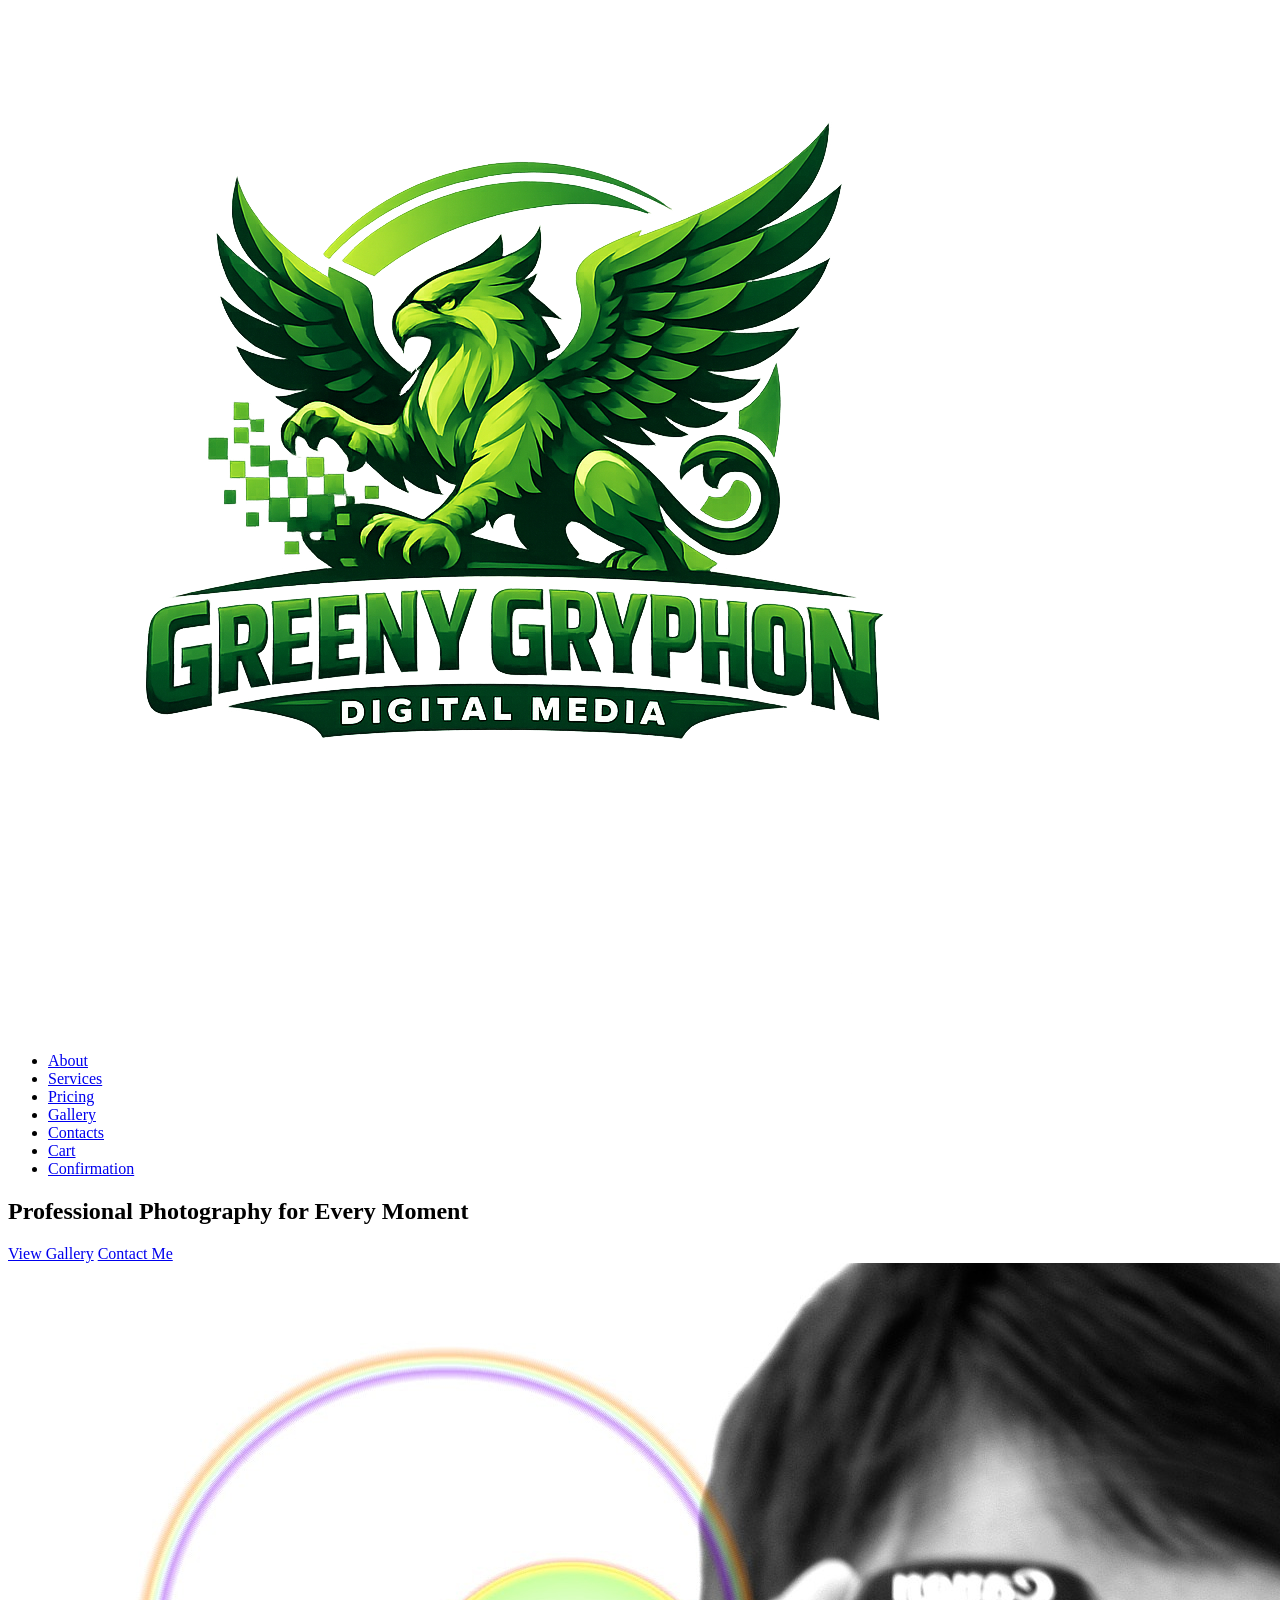
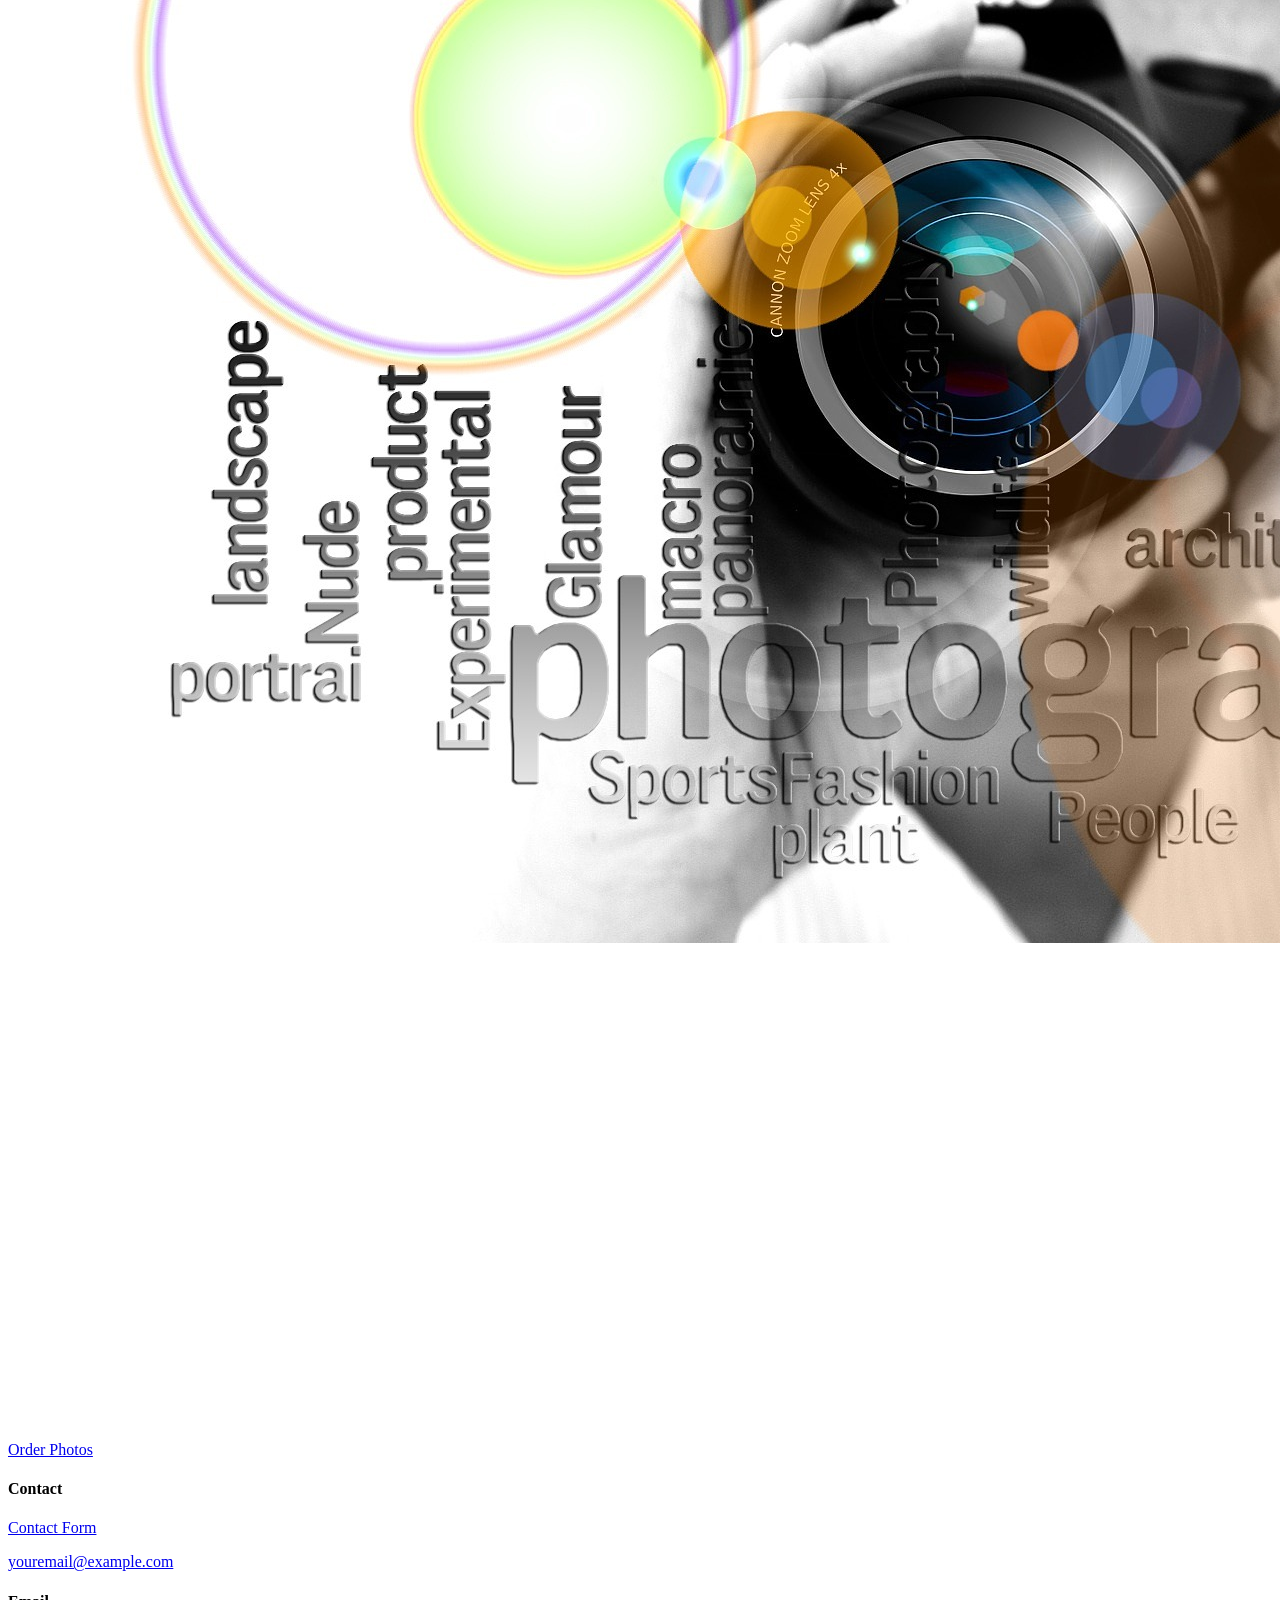
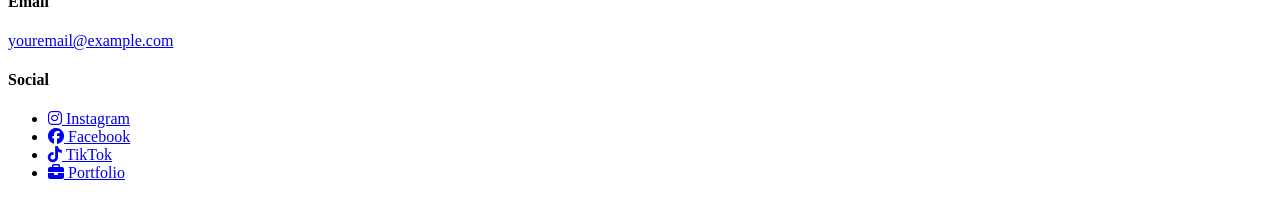
==== index.html @ da5072bf "Rename 01-index.html to index.html" ====
<!DOCTYPE html>
<html lang="en">
<head>
    <meta charset="UTF-8">
    <meta name="viewport" content="width=device-width, initial-scale=1.0">
    <title>Greeny Gryphon Photography</title>

    <!-- Global Styles -->
    <link rel="stylesheet" href="css/global.css">
    <link rel="stylesheet" href="css/grid.css">
    <link rel="stylesheet" href="css/styles.css">
    <link rel="stylesheet" href="https://cdnjs.cloudflare.com/ajax/libs/font-awesome/6.5.0/css/all.min.css">

    <!-- Page-Specific Styles -->
    <link rel="stylesheet" href="css/pages/01-index.css">
</head>

<body class="page-wrapper">

<header>
    <nav class="main-nav">
        <div class="nav-container">

            <!-- LOGO -->
            <a href="01-index.html" class="logo">
                <img src="images/logo.png" alt="Greeny Gryphon Logo">
            </a>

            <!-- NAVIGATION LINKS -->
<ul class="nav-links">
    <li><a href="09-about.html">About</a></li>
    <li><a href="02-services.html">Services</a></li>
    <li><a href="08-pricing.html">Pricing</a></li>
    <li><a href="03-gallery.html" class="active">Gallery</a></li>
    <li><a href="10-contacts.html">Contacts</a></li>
    <li><a href="04-cart.html">Cart</a></li>
    <li><a href="07-confirmation.html">Confirmation</a></li>
</ul>

        </div>
    </nav>
</header>

<main>

    <!-- ===========================
     HERO SECTION
============================ -->
<section class="container mt-xl hero">

    <div class="col-12 text-center">
        <h1 class="hero-title">Professional Photography for Every Moment</h1>

        <div class="mt-md">
            <a href="03-gallery.html" class="btn">View Gallery</a>
            <a href="10-contacts.html" class="btn btn-outline mt-sm">Contact Me</a>
        </div>

        <!-- TOP HERO IMAGE BOX -->
        <div class="hero-photo-box">
            <img src="images/photo1.jpg" alt="Hero Photo">
        </div>

        <!-- BOTTOM VIDEO BOX -->
<div class="hero-photo-box" style="margin-top:40px;">
    <iframe 
        width="100%" 
        height="450" 
        src="https://www.youtube.com/embed/cy7-Rr8dIrM"
        title="Photography First | X-T5 Promo Video | Fujifilm"
        frameborder="0"
        allowfullscreen>
    </iframe>
</div>

</section>

    <!-- ===========================
         ORDER PHOTOS CTA
    ============================ -->
    <section class="container mt-xl mb-xl">
        <div class="col-12 text-center">
            <a href="04-cart.html" class="btn">Order Photos</a>
        </div>
    </section>

</main>

<footer class="site-footer">
    <div class="footer-container">

        <div class="footer-section">
            <h4>Contact</h4>
            <p><a href="10-contacts.html">Contact Form</a></p>
            <p><a href="mailto:youremail@example.com">youremail@example.com</a></p>
        </div>

        <div class="footer-section">
            <h4>Email</h4>
            <p><a href="mailto:youremail@example.com">youremail@example.com</a></p>
        </div>

        <div class="footer-section social-section">
            <h4>Social</h4>
            <ul class="social-links">
                <li><a href="#"><i class="fa-brands fa-instagram"></i> Instagram</a></li>
                <li><a href="#"><i class="fa-brands fa-facebook"></i> Facebook</a></li>
                <li><a href="#"><i class="fa-brands fa-tiktok"></i> TikTok</a></li>
                <li><a href="#"><i class="fa-solid fa-briefcase"></i> Portfolio</a></li>
            </ul>
        </div>

    </div>
</footer>

</body>
</html>
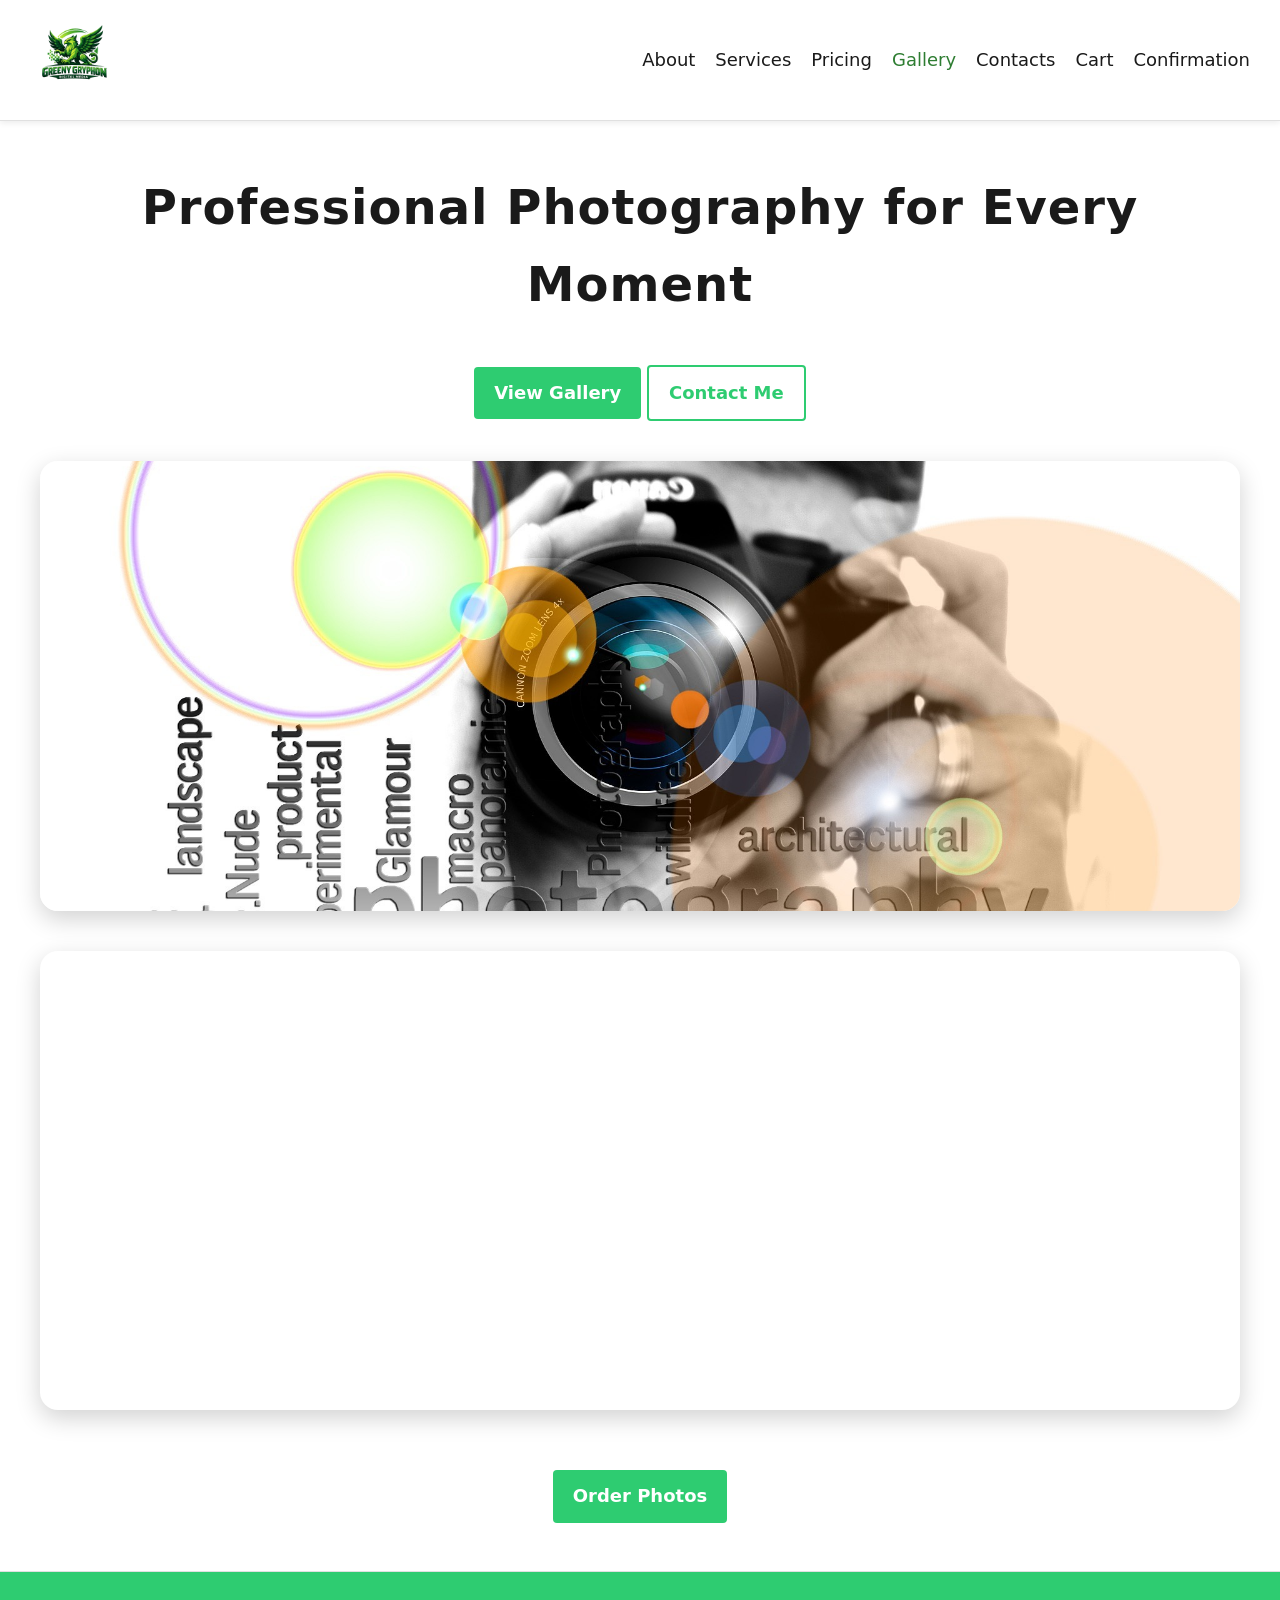
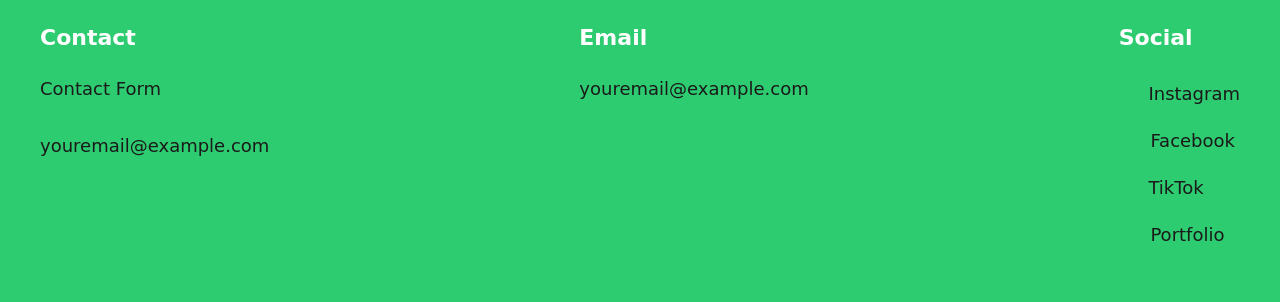
==== commit a5d306ed: "Fix HTML structure and update stylesheet links" ====
--- a/index.html
+++ b/index.html
@@ -6,9 +6,10 @@
     <title>Greeny Gryphon Photography</title>
 
     <!-- Global Styles -->
-    <link rel="stylesheet" href="css/global.css">
-    <link rel="stylesheet" href="css/grid.css">
-    <link rel="stylesheet" href="css/styles.css">
+    <link rel="stylesheet" href="global.css">
+    <link rel="stylesheet" href="grid.css">
+    <link rel="stylesheet" href="styles.css">
+    <link rel="stylesheet" href="01-index.css">
     <link rel="stylesheet" href="https://cdnjs.cloudflare.com/ajax/libs/font-awesome/6.5.0/css/all.min.css">
 
     <!-- Page-Specific Styles -->
--- a/global.css
+++ b/global.css
@@ -0,0 +1,361 @@
+/* =========================================
+   GLOBAL RESET
+========================================= */
+
+* {
+  margin: 0;
+  padding: 0;
+  box-sizing: border-box;
+}
+
+html {
+  scroll-behavior: smooth;
+}
+
+/* =========================================
+   GLOBAL VARIABLES
+========================================= */
+
+:root {
+  /* Colors */
+  --background: #ffffff;
+  --text: #222222;
+  --text-light: #555555;
+  --primary: #111111;
+  --primary-hover: #333333;
+  --border: #e5e5e5;
+
+  /* Brand Colors */
+  --color-primary: #2e7d32;
+  --color-primary-light: #4caf50;
+  --color-dark: #1a1a1a;
+  --color-light: #ffffff;
+  --color-gray-100: #f5f5f5;
+  --color-gray-300: #e0e0e0;
+  --color-gray-600: #757575;
+
+  /* Typography */
+  --font-family: "Inter", sans-serif;
+  --h1: 48px;
+  --h2: 36px;
+  --h3: 28px;
+  --h4: 22px;
+  --body: 18px;
+  --small: 14px;
+
+  /* Spacing Scale */
+  --space-xxs: 4px;
+  --space-xs: 8px;
+  --space-sm: 12px;
+  --space-md: 20px;
+  --space-lg: 32px;
+  --space-xl: 48px;
+  --space-xxl: 72px;
+
+  /* Radius */
+  --radius-sm: 4px;
+  --radius-md: 6px;
+  --radius-lg: 10px;
+
+  /* Shadows */
+  --shadow-sm: 0 2px 6px rgba(0,0,0,0.08);
+  --shadow-md: 0 4px 12px rgba(0,0,0,0.12);
+
+  /* Transitions */
+  --transition: 0.2s ease;
+}
+
+/* =========================================
+   BASE ELEMENT STYLES
+========================================= */
+
+body {
+  font-family: var(--font-family);
+  font-size: var(--body);
+  line-height: 1.6;
+  color: var(--text);
+  background: var(--background);
+}
+
+h1 {
+  font-size: var(--h1);
+  font-weight: 700;
+  margin-bottom: var(--space-md);
+}
+
+h2 {
+  font-size: var(--h2);
+  font-weight: 600;
+  margin-bottom: var(--space-sm);
+}
+
+h3 {
+  font-size: var(--h3);
+  font-weight: 600;
+  margin-bottom: var(--space-xs);
+}
+
+h4 {
+  font-size: var(--h4);
+  font-weight: 600;
+  margin-bottom: var(--space-xs);
+}
+
+p {
+  margin-bottom: var(--space-md);
+  color: var(--text-light);
+}
+
+a {
+  color: inherit;
+  text-decoration: none;
+  transition: var(--transition);
+}
+
+a:hover {
+  opacity: 0.7;
+}
+
+/* =========================================
+   BUTTON SYSTEM
+========================================= */
+
+.btn {
+  display: inline-block;
+  padding: var(--space-sm) var(--space-md);
+  background: var(--primary);
+  color: #fff;
+  border-radius: var(--radius-md);
+  font-weight: 600;
+  text-decoration: none;
+  transition: var(--transition);
+}
+
+.btn:hover {
+  background: var(--primary-hover);
+}
+
+.btn-outline {
+  background: transparent;
+  border: 2px solid var(--primary);
+  color: var(--primary);
+}
+
+.btn-outline:hover {
+  background: var(--primary);
+  color: #fff;
+}
+
+/* =========================================
+   PAGE WRAPPER
+========================================= */
+
+.page-wrapper {
+  display: flex;
+  flex-direction: column;
+  min-height: 100vh;
+}
+
+main {
+  flex: 1;
+  padding: var(--space-xl) 0;
+}
+
+/* =========================================
+   UTILITY CLASSES
+========================================= */
+
+/* Text alignment */
+.text-center { text-align: center; }
+.text-right  { text-align: right; }
+
+/* Margin utilities */
+.mt-xxs { margin-top: var(--space-xxs); }
+.mt-xs  { margin-top: var(--space-xs); }
+.mt-sm  { margin-top: var(--space-sm); }
+.mt-md  { margin-top: var(--space-md); }
+.mt-lg  { margin-top: var(--space-lg); }
+.mt-xl  { margin-top: var(--space-xl); }
+
+.mb-xxs { margin-bottom: var(--space-xxs); }
+.mb-xs  { margin-bottom: var(--space-xs); }
+.mb-sm  { margin-bottom: var(--space-sm); }
+.mb-md  { margin-bottom: var(--space-md); }
+.mb-lg  { margin-bottom: var(--space-lg); }
+.mb-xl  { margin-bottom: var(--space-xl); }
+
+/* Flex utilities */
+.flex { display: flex; }
+.flex-center { display: flex; justify-content: center; align-items: center; }
+.flex-between { display: flex; justify-content: space-between; align-items: center; }
+.flex-column { display: flex; flex-direction: column; }
+
+/* Width helpers */
+.w-100 { width: 100%; }
+.max-w-sm { max-width: 500px; }
+.max-w-md { max-width: 800px; }
+.max-w-lg { max-width: 1200px; }
+
+/* Borders */
+.border { border: 1px solid var(--border); }
+.rounded { border-radius: var(--radius-md); }
+
+/* =========================================
+   GLOBAL COMPONENTS
+========================================= */
+
+/* Cards (pricing, services, touch-ups, etc.) */
+.pricing-card,
+.service-card,
+.touchup-card,
+.order-summary,
+.cart-item,
+.contact-form,
+.contact-info {
+  background: var(--color-light);
+  border: 1px solid var(--color-gray-300);
+  border-radius: var(--radius-md);
+  box-shadow: var(--shadow-sm);
+  padding: var(--space-md);
+}
+
+/* =========================================
+   NAVIGATION
+========================================= */
+
+.main-nav {
+  background: var(--color-light);
+  border-bottom: 1px solid var(--color-gray-300);
+  padding: var(--space-md) 0;
+  box-shadow: var(--shadow-sm);
+}
+
+.nav-container {
+  display: flex;
+  justify-content: space-between;
+  align-items: center;
+}
+
+.nav-links {
+  display: flex;
+  gap: var(--space-md);
+  list-style: none;
+}
+
+.nav-links a {
+  text-decoration: none;
+  color: var(--color-dark);
+  font-weight: 500;
+  transition: var(--transition);
+}
+
+.nav-links a:hover,
+.nav-links a.active {
+  color: var(--color-primary);
+}
+
+/* =========================================
+   FOOTER
+========================================= */
+
+.site-footer {
+  background: var(--color-gray-100);
+  padding: var(--space-xl) 0;
+  border-top: 1px solid var(--color-gray-300);
+}
+
+.footer-container {
+  display: flex;
+  justify-content: space-between;
+  gap: var(--space-lg);
+}
+
+.footer-section h4 {
+  margin-bottom: var(--space-sm);
+}
+
+.footer-section a {
+  color: var(--color-dark);
+  text-decoration: none;
+}
+
+.footer-section a:hover {
+  color: var(--color-primary);
+}
+
+/* GLOBAL BUTTON STYLE — ALL BUTTONS GREEN */
+.btn {
+    background: #2ecc71; /* Green */
+    color: white;
+    padding: var(--space-sm) var(--space-md);
+    border-radius: var(--radius-sm);
+    display: inline-block;
+    transition: background .2s ease;
+}
+
+.btn:hover {
+    background: #27ae60; /* Darker green */
+}
+
+/* Outline button version */
+.btn-outline {
+    background: transparent;
+    border: 2px solid #2ecc71;
+    color: #2ecc71;
+}
+
+.btn-outline:hover {
+    background: #2ecc71;
+    color: white;
+}
+
+.social-links li {
+    margin: 5px 0;
+}
+
+/* FOOTER — 3 COLUMNS, STACKED CONTENT, EVEN SPACING */
+.site-footer {
+    background: #f4f4f4;          /* light neutral background */
+    padding: 60px 40px;           /* top/bottom + left/right padding */
+}
+
+/* Three columns across */
+.footer-container {
+    display: flex;
+    flex-direction: row;
+    justify-content: space-between; /* evenly spaced across */
+    align-items: flex-start;
+    gap: 60px;                      /* spacing between columns */
+}
+
+/* Each section stacked vertically */
+.footer-section {
+    display: flex;
+    flex-direction: column;
+    gap: 8px;                       /* spacing between lines */
+    text-align: left;
+}
+
+/* Social links stacked vertically */
+.social-links {
+    list-style: none;
+    padding: 0;
+    margin: 0;
+    display: flex;
+    flex-direction: column;
+    gap: 8px;
+}
+
+/* Icon styling */
+.social-links i {
+    margin-right: 8px;
+    font-size: 18px;
+    color: #2ecc71;                 /* My brand green */
+}
+
+
+.site-footer {
+    background: #2ecc71;
+    padding: var(--space-xl) 40px;
+    color: white;
+}
--- a/grid.css
+++ b/grid.css
@@ -0,0 +1,26 @@
+/* ===== 12-COLUMN GRID SYSTEM ===== */
+
+.container {
+  width: 100%;
+  max-width: 1400px;
+  margin: 0 auto;
+  padding: 0 20px;
+  display: grid;
+  grid-template-columns: repeat(12, 1fr);
+  gap: 20px;
+}
+
+/* Column span helper classes */
+.col-1  { grid-column: span 1; }
+.col-2  { grid-column: span 2; }
+.col-3  { grid-column: span 3; }
+.col-4  { grid-column: span 4; }
+.col-5  { grid-column: span 5; }
+.col-6  { grid-column: span 6; }
+.col-7  { grid-column: span 7; }
+.col-8  { grid-column: span 8; }
+.col-9  { grid-column: span 9; }
+.col-10 { grid-column: span 10; }
+.col-11 { grid-column: span 11; }
+.col-12 { grid-column: span 12; }
+
--- a/styles.css
+++ b/styles.css
@@ -0,0 +1,8 @@
+:root {
+  --primary: #2a9d8f;
+  --secondary: #e76f51;
+}
+body {
+  font-family: 'Segoe UI', system-ui;
+  margin: 0;
+}
--- a/01-index.css
+++ b/01-index.css
@@ -0,0 +1,53 @@
+.main-nav {
+    padding: 15px 30px;
+    background: var(--color-light);
+}
+
+.nav-container {
+    display: flex;
+    justify-content: space-between;
+    align-items: center;
+}
+
+.logo img {
+    width: 90px;
+    height: auto;
+    display: block;
+}
+
+
+/* ------------------------------
+   HERO SECTION
+------------------------------ */
+.hero {
+    text-align: center;
+    margin-bottom: 60px;
+}
+
+/* Title styling */
+.hero-title {
+    font-size: 48px;
+    font-weight: 700;
+    margin-bottom: 30px;
+    color: #1a1a1a;
+    letter-spacing: 1px;
+}
+
+/* ONE HERO IMAGE BOX */
+.hero-photo-box {
+    width: 100%;
+    max-width: 1200px;
+    margin: 40px auto 0 auto; 
+    border-radius: 18px;
+    overflow: hidden;
+    box-shadow: 0 8px 24px rgba(0,0,0,0.18);
+}
+
+/* HERO IMAGE */
+.hero-photo-box img {
+    width: 100%;
+    height: 450px;
+    object-fit: cover;
+    object-position: center;
+    display: block;
+}
